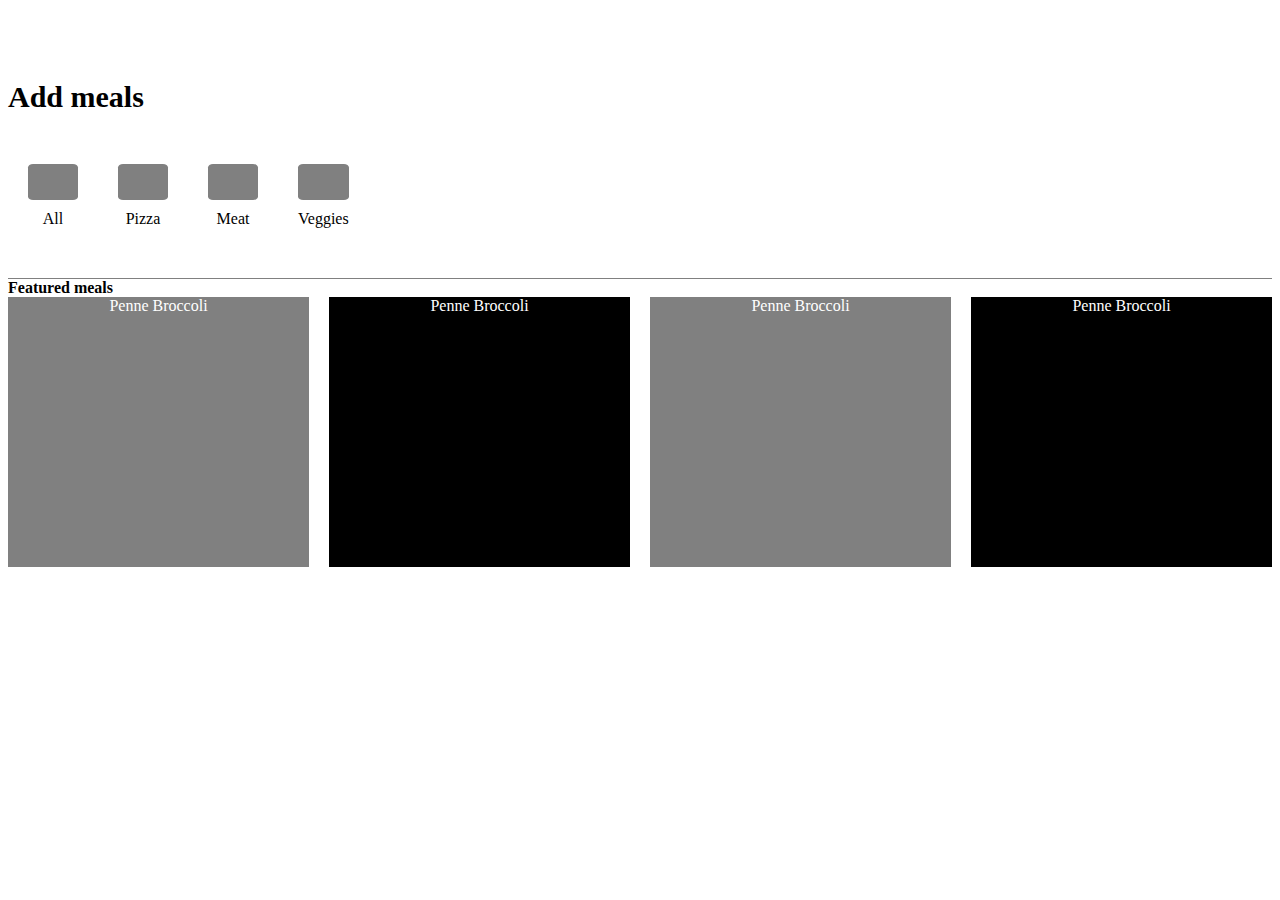
==== 2/index.html @ 1d12bf49 "project 2" ====
<!DOCTYPE html>
<html lang="en">
<head>
    <meta charset="UTF-8">
    <meta name="viewport" content="width=device-width, initial-scale=1.0">
    <meta http-equiv="X-UA-Compatible" content="ie=edge">
    <title>Project 2</title>
    <link rel="stylesheet" href="style.css">
</head>
<body>
    <header class="header">
        <h1>Add meals</h1>
    </header>
    <nav class="nav">
        <ul class="nav_list">
            <li class="nav_item">
                <span class="icon"></span>
                <span class="text">All</span>
            </li>
            <li class="nav_item">
                <span class="icon"></span>
                <span class="text">Pizza</span>
            </li>
            <li class="nav_item">
                <span class="icon"></span>
                <span class="text">Meat</span>
            </li>
            <li class="nav_item">
                <span class="icon"></span>
                <span class="text">Veggies</span>
            </li>
        </ul>
    </nav>
    <main class="main">
        <h4>Featured meals</h4>
        <div class="mainGrid">
        <div class="grid_item">
            Penne Broccoli
            
        </div>
        <div class="grid_item">
            Penne Broccoli
                
        </div>
        <div class="grid_item">
            Penne Broccoli
                
        </div>
        <div class="grid_item">
            Penne Broccoli
                
        </div>
    </div>
    </main>
</body>
</html>
---- 2/style.css ----
.header {
    margin-top: 80px;
    margin-bottom: 50px;
    
}

.header h1 {
    font-size: 30px;
    margin: 0;
    
}

.nav {
    margin-bottom: 50px;
    margin-left: 20px;
}

.nav .nav_list{
    list-style: none;
    display: grid;
    grid-template-columns: repeat(4, 50px);
    grid-gap: 40px;
    margin: 0;
    padding: 0;
}

.nav_list .nav_item {
    display: grid;
    grid-template-rows: 2fr 1fr;
    grid-gap : 10px;
    text-align: center;
}

.nav_item .icon {
    background-color: gray;
    border-radius: 10%;
}

.nave_item .text {
    
}

.main {
    margin: 0;
}

.main h4 {
    border-top: solid 1px gray;
    margin: 0;
}

.mainGrid {
    display: grid;
    color: white;
    grid-template-columns: repeat(4, 1fr);
    grid-auto-rows: 30vh;
    text-align: center;
    grid-gap: 20px;
    border-radius: 10%;
    
}

.mainGrid .grid_item:first-child {
    background-color: gray;
}

.mainGrid .grid_item:nth-child(2) {
    background-color: black;
}

.mainGrid .grid_item:nth-child(3) {
    background-color: gray;
}

.mainGrid .grid_item:nth-child(4) {
    background-color: black;
}
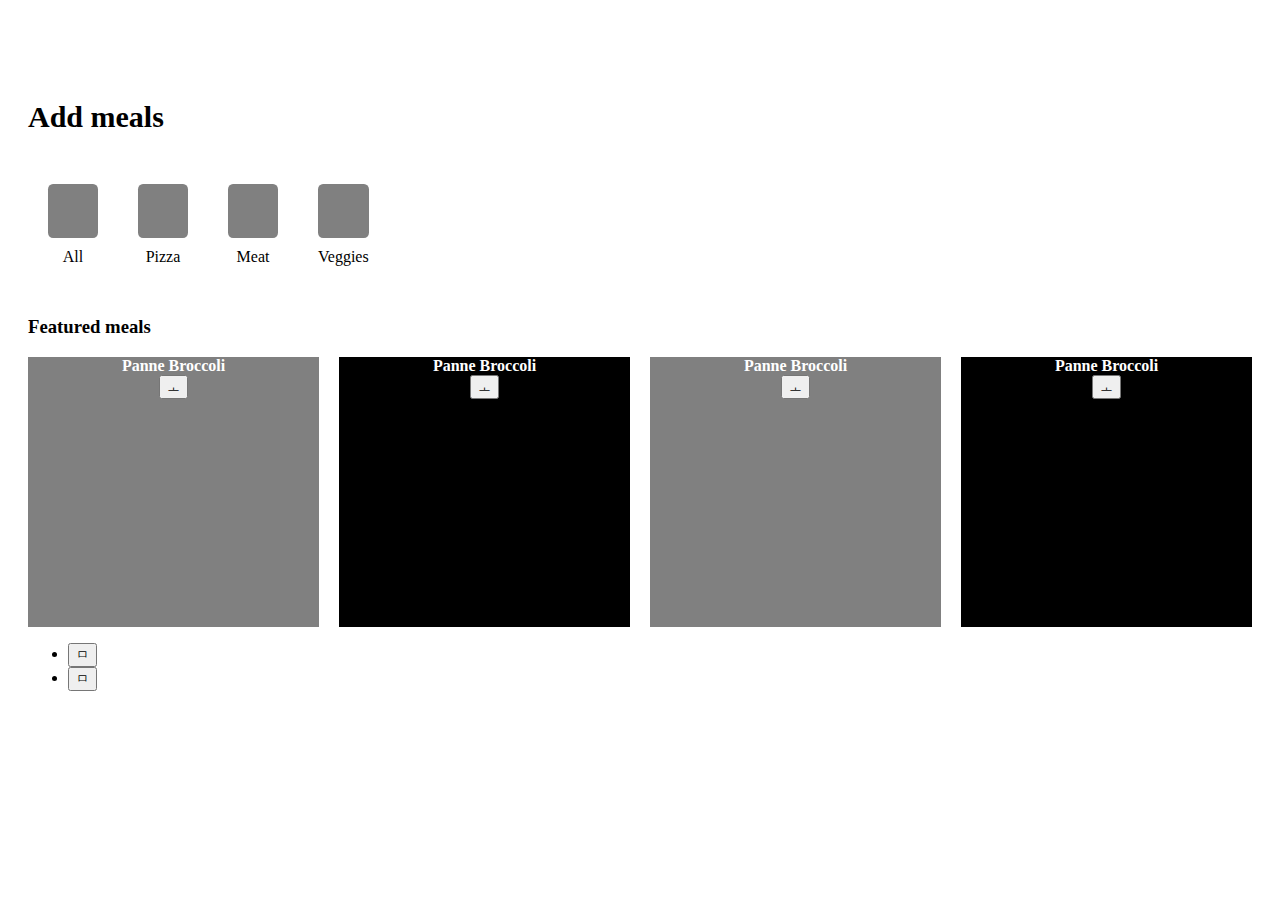
==== commit e6bb10d8: "Pro 2" ====
--- a/2/index.html
+++ b/2/index.html
@@ -31,26 +31,46 @@
             </li>
         </ul>
     </nav>
-    <main class="main">
-        <h4>Featured meals</h4>
+    <section class="main">
+        <h3>Featured meals</h3>
         <div class="mainGrid">
-        <div class="grid_item">
-            Penne Broccoli
-            
+            <article class="grid_item">
+                <h4 class="">Panne Broccoli</h4>
+                <button class="">
+                    <span class="">ㅗ</span>
+                </button>
+            </article>
+            <article class="grid_item">
+                    <h4 class="">Panne Broccoli</h4>
+                    <button class="">
+                        <span class="">ㅗ</span>
+                    </button>
+            </article>
+            <article class="grid_item">
+                    <h4 class="">Panne Broccoli</h4>
+                    <button class="">
+                        <span class="">ㅗ</span>
+                    </button>
+            </article>
+            <article class="grid_item">
+                    <h4 class="">Panne Broccoli</h4>
+                    <button class="">
+                        <span class="">ㅗ</span>
+                    </button>
+            </article>
         </div>
-        <div class="grid_item">
-            Penne Broccoli
-                
-        </div>
-        <div class="grid_item">
-            Penne Broccoli
-                
-        </div>
-        <div class="grid_item">
-            Penne Broccoli
-                
-        </div>
-    </div>
-    </main>
+    </section>
+    <section class="">
+        <ul class="">
+            <li class="">
+                <span class=""></span>
+                <button>ㅁ</button>
+            </li>
+            <li class="">
+                    <span class=""></span>
+                    <button>ㅁ</button>
+            </li>
+        </ul>
+    </section>
 </body>
 </html>--- a/2/style.css
+++ b/2/style.css
@@ -1,3 +1,8 @@
+:root {
+    padding: 20px;
+   /* --border-top: 1px solid gray; */
+}
+
 .header {
     margin-top: 80px;
     margin-bottom: 50px;
@@ -26,7 +31,7 @@
 
 .nav_list .nav_item {
     display: grid;
-    grid-template-rows: 2fr 1fr;
+    grid-template-rows: 3fr 1fr;
     grid-gap : 10px;
     text-align: center;
 }
@@ -36,8 +41,8 @@
     border-radius: 10%;
 }
 
-.nave_item .text {
-    
+.nav_item .text {
+    font-style: bold;
 }
 
 .main {
@@ -45,7 +50,7 @@
 }
 
 .main h4 {
-    border-top: solid 1px gray;
+    
     margin: 0;
 }
 
@@ -75,3 +80,4 @@
 .mainGrid .grid_item:nth-child(4) {
     background-color: black;
 }
+
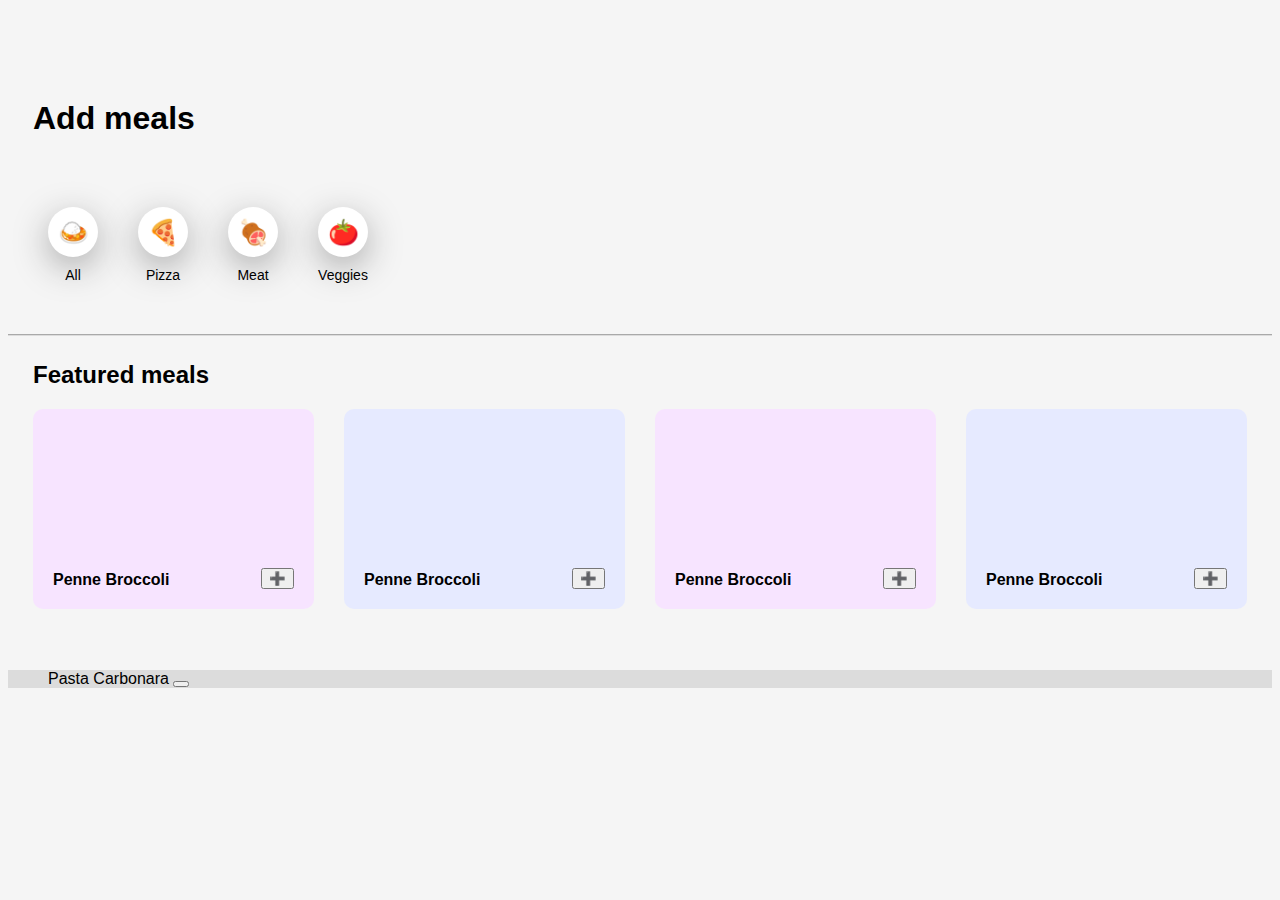
==== commit 2a05cff2: "none" ====
--- a/2/index.html
+++ b/2/index.html
@@ -9,66 +9,74 @@
 </head>
 <body>
     <header class="header">
-        <h1>Add meals</h1>
+        <h1 class="header_title">Add meals</h1>
     </header>
-    <nav class="nav">
-        <ul class="nav_list">
-            <li class="nav_item">
-                <span class="icon"></span>
-                <span class="text">All</span>
-            </li>
-            <li class="nav_item">
-                <span class="icon"></span>
-                <span class="text">Pizza</span>
-            </li>
-            <li class="nav_item">
-                <span class="icon"></span>
-                <span class="text">Meat</span>
-            </li>
-            <li class="nav_item">
-                <span class="icon"></span>
-                <span class="text">Veggies</span>
-            </li>
-        </ul>
+    <nav class="navigation">
+       <ul class=nav_list>
+           <li class="nav_item">
+                <span class="item_icon">
+                    <span class="icon_emoji">🍛</span>
+                </span>
+               <span class="item_text">All</span>
+           </li>
+           <li class="nav_item">
+                <span class="item_icon">
+                    <span class="icon_emoji">🍕</span>
+                </span>
+                <span class="item_text">Pizza</span>
+           </li>
+           <li class="nav_item">
+                <span class="item_icon">
+                    <span class="icon_emoji">🍖</span>
+                </span>
+                <span class="item_text">Meat</span>
+           </li>
+           <li class="nav_item">
+                <span class="item_icon">
+                    <span class="icon_emoji">🍅</span>
+                </span>
+                <span class="item_text">Veggies</span>
+           </li>
+       </ul>
     </nav>
-    <section class="main">
-        <h3>Featured meals</h3>
-        <div class="mainGrid">
-            <article class="grid_item">
-                <h4 class="">Panne Broccoli</h4>
-                <button class="">
-                    <span class="">ㅗ</span>
+    <section class="featured">
+        <h2 class="featured_title">Featured meals</h2>
+        <div class="featured_wrapper">
+            <article class="featured-meal">
+                <h4 class="featured-meal_title">Penne Broccoli</h4>
+                <button class="featured-meal_button">
+                    <span>➕️</span>
                 </button>
             </article>
-            <article class="grid_item">
-                    <h4 class="">Panne Broccoli</h4>
-                    <button class="">
-                        <span class="">ㅗ</span>
+            <article class="featured-meal">
+                    <h4 class="featured-meal_title">Penne Broccoli</h4>
+                    <button class="featured-meal_button">
+                        <span>➕</span>
                     </button>
             </article>
-            <article class="grid_item">
-                    <h4 class="">Panne Broccoli</h4>
-                    <button class="">
-                        <span class="">ㅗ</span>
+            <article class="featured-meal">
+                    <h4 class="featured-meal_title">Penne Broccoli</h4>
+                    <button class="featured-meal_button">
+                        <span>➕</span>
                     </button>
             </article>
-            <article class="grid_item">
-                    <h4 class="">Panne Broccoli</h4>
-                    <button class="">
-                        <span class="">ㅗ</span>
+            <article class="featured-meal">
+                    <h4 class="featured-meal_title">Penne Broccoli</h4>
+                    <button class="featured-meal_button">
+                        <span>➕</span>
                     </button>
             </article>
         </div>
     </section>
-    <section class="">
-        <ul class="">
-            <li class="">
-                <span class=""></span>
-                <button>ㅁ</button>
-            </li>
-            <li class="">
-                    <span class=""></span>
-                    <button>ㅁ</button>
+    <section class="recipes">
+        <ul class="recipes_list">
+            <li class="recipe">
+                <span class="recipe_name">
+                    Pasta Carbonara
+                </span>
+                <button class="recipe_button">
+
+                </button>
             </li>
         </ul>
     </section>
--- a/2/style.css
+++ b/2/style.css
@@ -1,83 +1,152 @@
 :root {
-    padding: 20px;
-   /* --border-top: 1px solid gray; */
+    --padding: 25px;
+    --borderTop: 1px solid rgba(0, 0, 0, 0.1);
+}
+
+* {
+    box-sizing: border-box;
+}
+
+body {
+    font-family: -apple-system, BlinkMacSystemFont, 'Segoe UI',
+     Roboto, Oxygen, Ubuntu, Cantarell,
+     'Open Sans', 'Helvetica Neue', sans-serif;
+    background-color: rgb(245, 245, 245);
+
+}
+
+h1,
+h2,
+h3,
+h4,
+h5 {
+    margin: 0;
+    padding: 0;
 }
 
 .header {
-    margin-top: 80px;
-    margin-bottom: 50px;
+    margin-top : 100px;
+    padding-left: var(--padding);
+    margin-bottom : 70px;
+}
+
+.header .header_title {
     
 }
 
-.header h1 {
-    font-size: 30px;
-    margin: 0;
-    
+.navigation {
+    border-bottom: 1px solid darkgray;
+    padding-bottom : 50px;
 }
 
-.nav {
-    margin-bottom: 50px;
-    margin-left: 20px;
-}
-
-.nav .nav_list{
-    list-style: none;
+.navigation .nav_list {
+    list-style-type: none;
     display: grid;
     grid-template-columns: repeat(4, 50px);
     grid-gap: 40px;
     margin: 0;
-    padding: 0;
 }
 
 .nav_list .nav_item {
     display: grid;
+    grid-gap: 10px;
     grid-template-rows: 3fr 1fr;
-    grid-gap : 10px;
+    
+    
+}
+
+.nav_item .item_icon {
+    background-color: white;
+    border-radius: 50%;
+    box-shadow: 0 10px 35px  darkgray;
+    height: 50px;
+    width: 50px;
+    display: flex;
+    justify-content: center;
+    align-items: center;
+
+}
+
+.item_icon .icon_emoji {
+    font-size: 25px;
+}
+
+.nav_item .item_text {
+    text-align: center;
+    font-size: 14px;
+    font-weight: 500;
+}
+
+.featured {
+    padding: var(--padding);
+    border-top: var(--borderTop);
+    padding-top: 25px;
+}
+
+.featured .featured_title {
+    margin-bottom: 20px;
+}
+
+.featured .featured_wrapper {
+    display: grid;
+    overflow: scroll;
+    grid-auto-columns: minmax(200px, 1fr);
+    grid-auto-flow: column;
+    grid-gap: 30px;
+    padding-bottom: 20px;
+
+}
+
+.featured-meal {
+    display: flex;
+    justify-content: space-between;
+    align-items: flex-end;
+    padding: 20px;
+    border-radius: 10px;
+    height: 200px;
+
+}
+
+.featured-meal:nth-child(odd) {
+    background-color: rgb(247, 228, 255);
+}
+
+.featured-meal:nth-child(even) {
+    background-color: rgb(230, 234, 255)
+}
+
+.featured-meal .featured-meal_title {
+    margin: 0;
     text-align: center;
 }
 
-.nav_item .icon {
-    background-color: gray;
-    border-radius: 10%;
+.featured-meal .featured-meal_button {
+
 }
 
-.nav_item .text {
-    font-style: bold;
+
+.recipes {
+
 }
 
-.main {
-    margin: 0;
+.recipes .recipes_list {
+    list-style: none;
+    display: grid;
+    grid-template-columns: repeat(auto-fit, 1fr);
 }
 
-.main h4 {
-    
-    margin: 0;
+.recipes_list:nth-child(odd) {
+    background-color: rgba(0, 0, 0, 0.1);
 }
 
-.mainGrid {
-    display: grid;
-    color: white;
-    grid-template-columns: repeat(4, 1fr);
-    grid-auto-rows: 30vh;
-    text-align: center;
-    grid-gap: 20px;
-    border-radius: 10%;
-    
+.recipes_list .recipe {
+
 }
 
-.mainGrid .grid_item:first-child {
-    background-color: gray;
+.recipe .recipe_name {
+
 }
 
-.mainGrid .grid_item:nth-child(2) {
-    background-color: black;
-}
-
-.mainGrid .grid_item:nth-child(3) {
-    background-color: gray;
-}
-
-.mainGrid .grid_item:nth-child(4) {
-    background-color: black;
-}
-
+.recipe .recipe_button {
+    
+}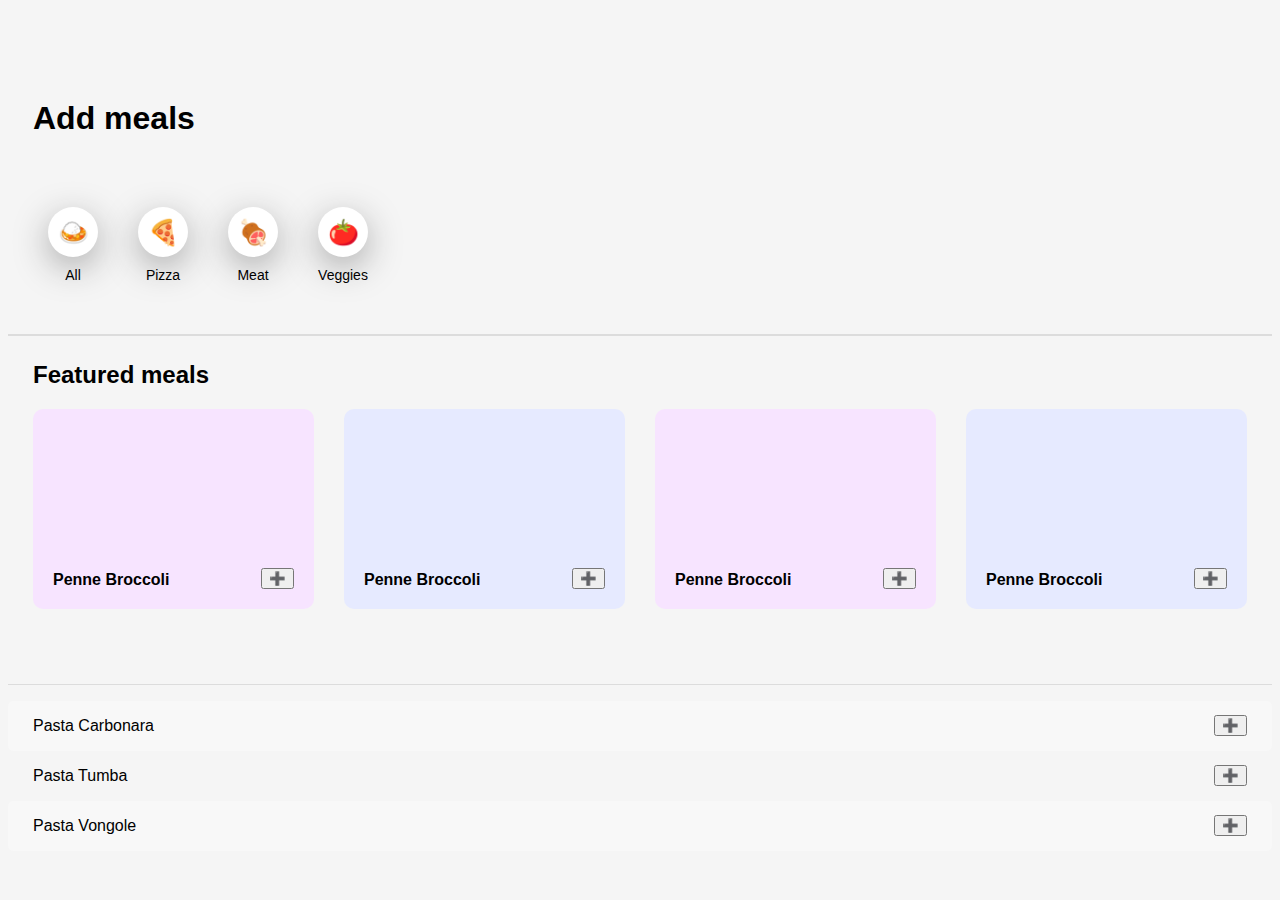
==== commit c6d593ff: "none" ====
--- a/2/index.html
+++ b/2/index.html
@@ -74,9 +74,19 @@
                 <span class="recipe_name">
                     Pasta Carbonara
                 </span>
-                <button class="recipe_button">
-
-                </button>
+                <button class="recipe_button">➕</button>
+            </li>
+            <li class="recipe">
+                <span class="recipe_name">
+                    Pasta Tumba
+                </span>
+                <button class="recipe_button">➕</button>
+            </li>
+            <li class="recipe">
+                <span class="recipe_name">
+                    Pasta Vongole
+                </span>
+                <button class="recipe_button">➕</button>
             </li>
         </ul>
     </section>
--- a/2/style.css
+++ b/2/style.css
@@ -35,7 +35,7 @@
 }
 
 .navigation {
-    border-bottom: 1px solid darkgray;
+    border-bottom: var(--borderTop);
     padding-bottom : 50px;
 }
 
@@ -126,21 +126,29 @@
 
 
 .recipes {
-
+    padding: 0px;
+    border-top: var(--borderTop);
+    margin-top: 30px;
 }
 
 .recipes .recipes_list {
     list-style: none;
     display: grid;
     grid-template-columns: repeat(auto-fit, 1fr);
-}
-
-.recipes_list:nth-child(odd) {
-    background-color: rgba(0, 0, 0, 0.1);
+    padding: 0;
 }
 
 .recipes_list .recipe {
+    display: flex;
+    justify-content: space-between;
+    align-items: center;
+    height: 50px;
+    padding: var(--padding);
+    border-radius: 5px;
+}
 
+.recipe:nth-child(odd) {
+    background-color: rgb(248, 248, 248);
 }
 
 .recipe .recipe_name {
